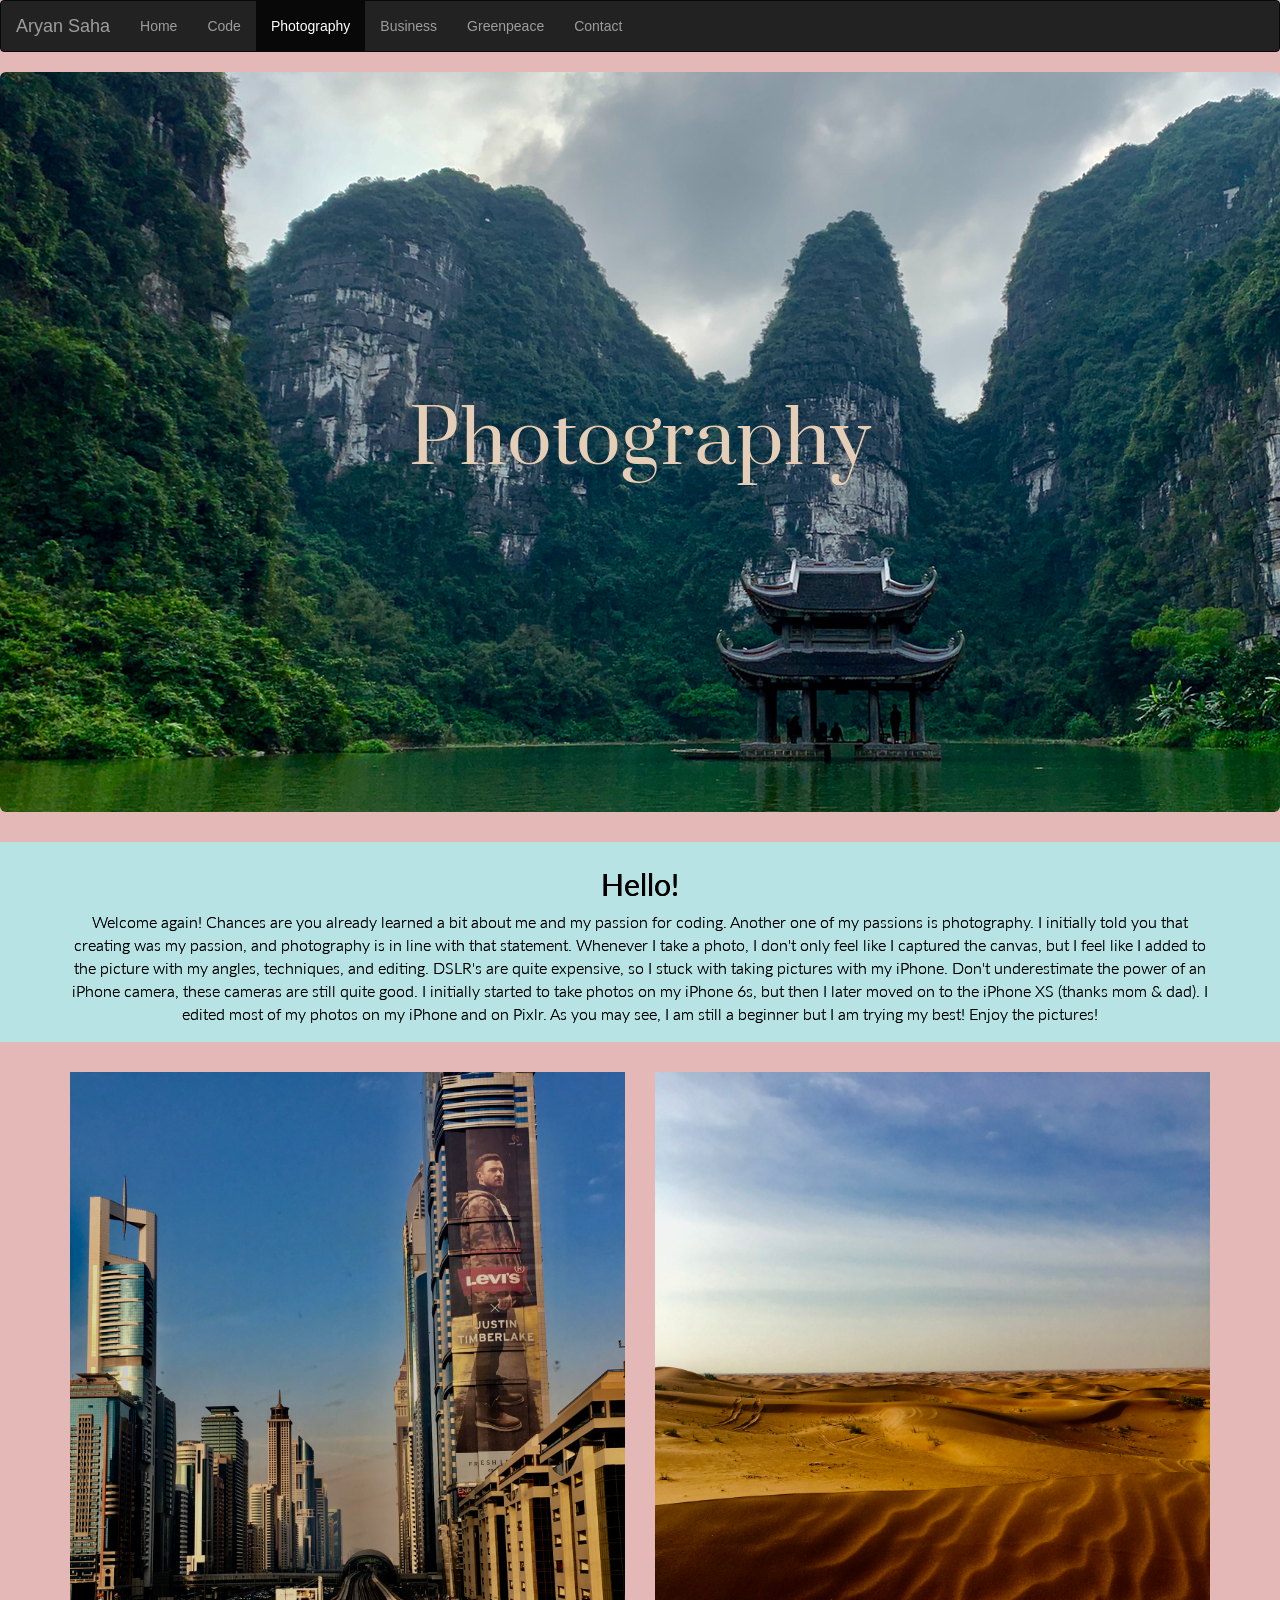
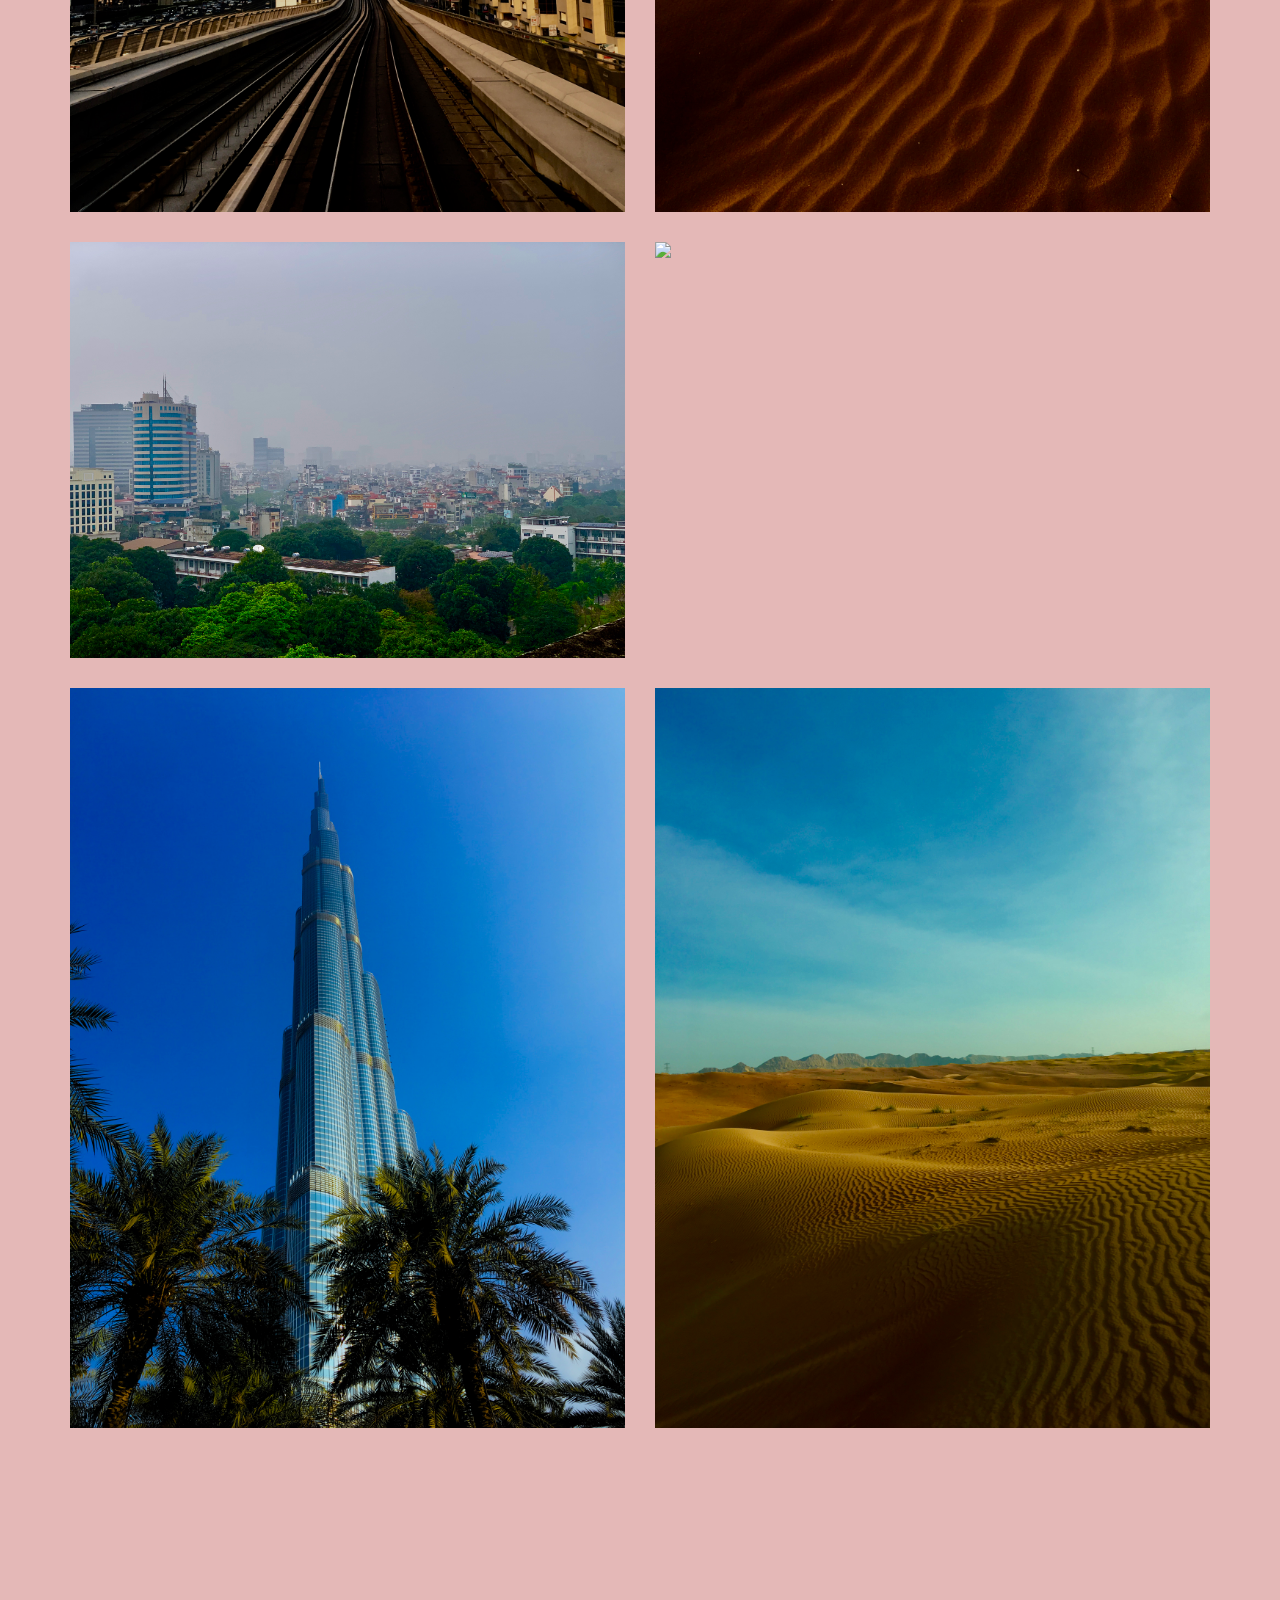
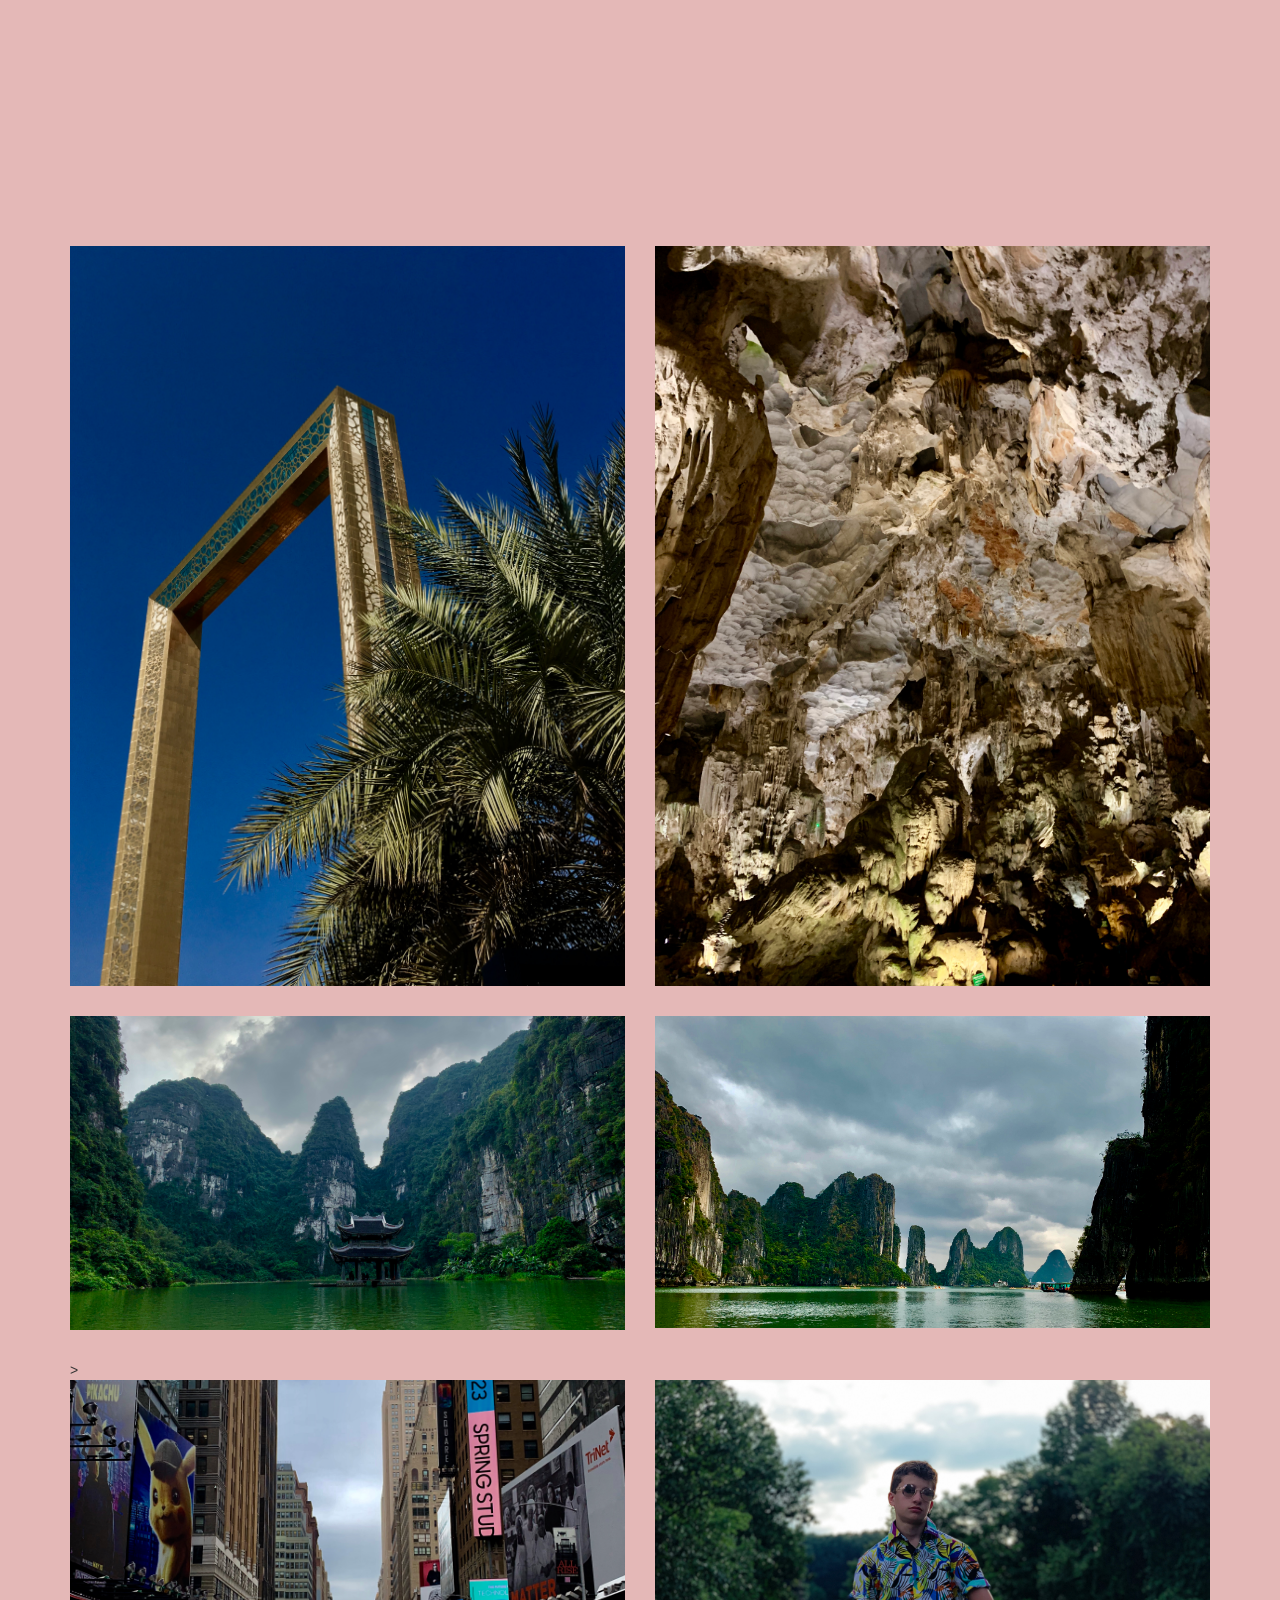
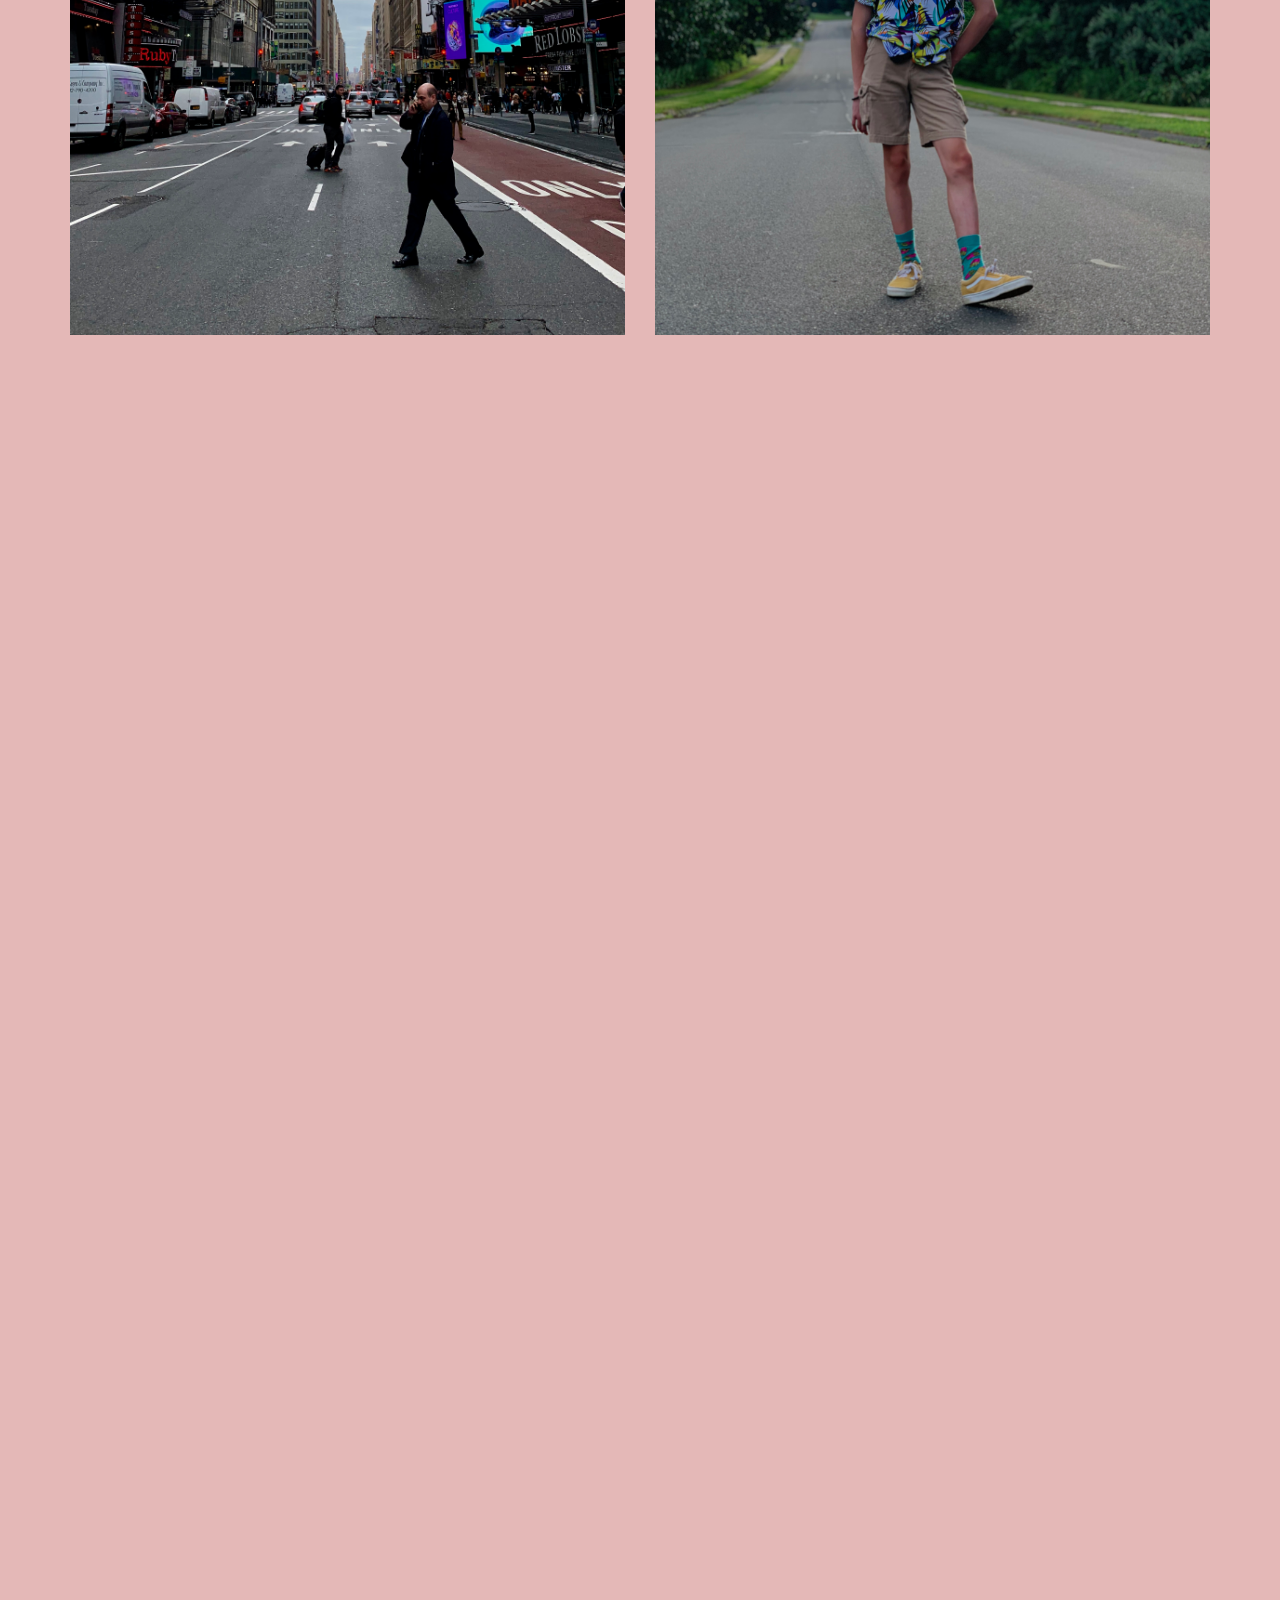
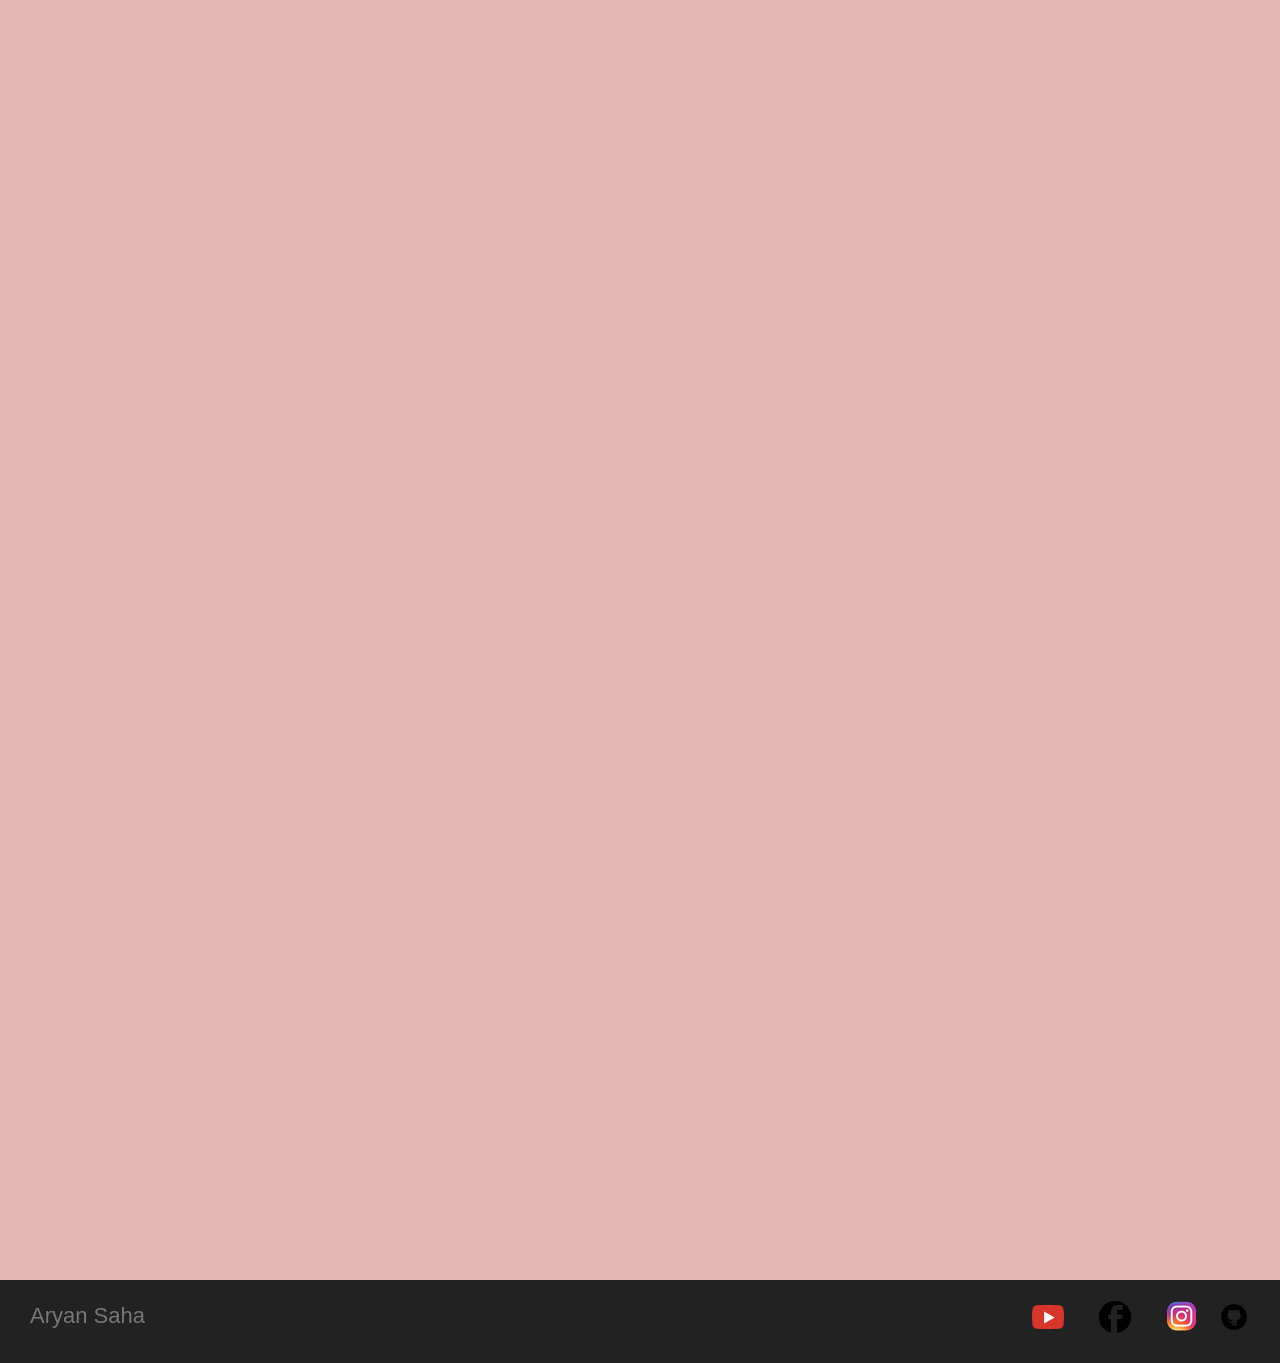
==== photo.html @ c201dd8c "Add files via upload" ====
<!DOCTYPE html>
<html>
<head>
  <link rel="stylesheet" href="https://maxcdn.bootstrapcdn.com/bootstrap/3.3.6/css/bootstrap.min.css" integrity="sha384-1q8mTJOASx8j1Au+a5WDVnPi2lkFfwwEAa8hDDdjZlpLegxhjVME1fgjWPGmkzs7" crossorigin="anonymous">
    <link href='https://fonts.googleapis.com/css?family=Roboto:300,400,700' rel='stylesheet' type='text/css'>
    <link href="https://fonts.googleapis.com/css?family=Lato:300,700|Prata" rel="stylesheet">
  <link rel="stylesheet" type="text/css" href="photo.css">
  <meta charset="utf-8"/>
<link rel="stylesheet" href="animate.css">

</head>
<body>
  <nav class="navbar navbar-inverse">
  <div class="container-fluid">
    <div class="navbar-header">
      <a class="navbar-brand" href="index.html">Aryan Saha</a>
    </div>
    <ul class="nav navbar-nav">
      <li><a href="index.html">Home</a></li>
      <li><a href="code.html">Code</a></li>
      <li class="active"><a href="photo.html">Photography</a></li>
      <li><a href="biz.html">Business</a></li>
      <li><a href="green.html">Greenpeace</a></li>
      <li><a href="contact.html">Contact</a></li>
    </ul>
  </div>
</nav>
<header class="container-fluid">
  <section class="jumbotron row wow fadeIn">
    <div class="container">
    <div class="text-center">
      <h1>Photography</h1>
    </div>
  </div>
  </section>
  <section class="jumbotron2 row wow fadeIn">
    <div class="container">
      <div class="text-center">
        <h2> Hello! </h2>
        <p> Welcome again! Chances are you already learned a bit about me and my passion for coding. Another one of my passions
        is photography. I initially told you that creating was my passion, and photography is in line with that statement.
      Whenever I take a photo, I don't only feel like I captured the canvas, but I feel like I added to the picture with my angles, techniques,
    and editing. DSLR's are quite expensive, so I stuck with taking pictures with my iPhone. Don't underestimate the power of an iPhone camera, these cameras
  are still quite good. I initially started to take photos on my iPhone 6s, but then I later moved on to the iPhone XS (thanks mom & dad). I edited
most of my photos on my iPhone and on Pixlr. As you may see, I am still a beginner but I am trying my best! Enjoy the pictures!</p>
        </div>
      </div>
  </section>



  <section class="container photoGallery ">
    <div class="row">
      <figure class="col-sm-6 wow fadeInLeft">

        <img src="dubaiRailroad.JPG">
      </figure>
      <figure class="col-sm-6 wow fadeInRight">

        <img src="desertSlope.JPG">
      </figure>
    </div>
    <div class="row">
      <figure class="col-sm-6 wow fadeInLeft">

        <img src="hanoiCity.JPG">
      </figure>
      <figure class="col-sm-6 wow fadeInRight">

        <img src="jungleVietnam1.JPG">
      </figure>
    </div>
    <div class="row">
      <figure class="col-sm-6 wow fadeInLeft">
        <img src="goodBurjPalmTree.jpg">
      </figure>
      <figure class="col-sm-6 wow fadeInRight">

        <img src="goodDesert.JPG">
      </figure>
    </div>
    <div class="row">
      <figure class="col-sm-6 wow fadeInLeft">

        <img src="canadaWalkway.JPG">
      </figure>
      <figure class="col-sm-6 wow fadeInRight">

          <img src="newRockyPic.jpg">
      </figure>
    </div>
    <div class="row">
      <figure class="col-sm-6 wow fadeInLeft">

       <img src="hanoiGoodStreet3.png">
      </figure>
      <figure class="col-sm-6 wow fadeInRight">

        <img src="camelFace.JPG ">
      </figure>
    </div>
    <div class="row">
      <figure class="col-sm-6 wow fadeInLeft">

        <img src="shenandoahValley.JPG">
      </figure>
      <figure class="col-sm-6 wow fadeInRight">

        <img src="blueBurj.jpg">
      </figure>
    </div>
    <div class="row">
      <figure class="col-sm-6 wow fadeInLeft">

        <img src="frameDubai.JPG">
      </figure>
      <figure class="col-sm-6 wow fadeInRight">

        <img src="rockVietnam.JPG">
      </figure>
    </div>
    <div class="row">
      <figure class="col-sm-6 wow fadeInLeft">

       <img src="vietnamTemplePic1.png">>
      </figure>
      <figure class="col-sm-6 wow fadeInRight">

        <img src="vietnamWideHalong.jpg">
      </figure>
    </div>
    <div class="row">
      <figure class="col-sm-6 wow fadeInLeft">

        <img src="nycOnePoint.JPG">
      </figure>
      <figure class="col-sm-6 wow fadeInRight">

        <img src="dannyPic.jpg">
      </figure>
    </div>
    <div class="row">
      <figure class="col-sm-12 wow fadeIn">
        <img src="wideCloudMountain.jpg">
      </figure>
    </div>
    <div class="row">
      <figure class="col-sm-12 wow fadeIn">
        <img src="wideMountainRange.jpg">
      </figure>
    </div>
    <div class="row">
      <figure class="col-sm-6 wow fadeInLeft">
        <img src="portraitnRedRock2.jpg">
      </figure>
      <figure class="col-sm-6 wow fadeInRight">
        <img src="portaitTallRedRock.jpeg">
      </figure>
    </div>
    <div class="row">
      <figure class="col-sm-6 wow fadeInLeft">
        <img src="newTallRedBoi.png">
      </figure>
      <figure class="col-sm-6 wow fadeInRight ">
        <img src="portraitRedRock3.jpeg">
      </figure>
    </div>
  </section>
  <footer class="container-fluid row" bottomStuff>

      <p class="col-sm-4"> Aryan Saha </p>
     <ul class="col-sm-8">
    <li class="col-sm-1">

      <a href="https://www.youtube.com/channel/UCiuRVJah9fABhDvqqiFlxOA/featured?view_as=subscriber" target = "_blank">
     <img src="youtube_icon.png" alt = "My Youtube Page" border = "0" />
   </a>
  </li>
    <li class="col-sm-1">

  <a href="https://www.facebook.com/aplusryan12" target = "_blank" >
      <img src="facebook.png" alt = "My Facebook Page" border = "0"/>
  </a>

    </li>
    <li class="col-sm-1">
  <a href="https://www.instagram.com/aryan._.saha/?hl=en" target="_blank" >
      <img src="instagram.png" alt = "My Instagram Page" border = "0"/>
    </a>
    </li>

      <a href="https://github.com/aplusryan" target = "_blank">
        <img src="githubSmallFooterPic.png"  alt = "My GitHub Page" border = "0"/>
      </a>
    <li>
  </li>

  </ul>

  </footer>
</header>




</body>
<script src="js/wow.min.js"></script>
              <script>
              new WOW().init();
              </script>





</html>
---- photo.css ----
.jumbotron {
  margin-top: 0;
  padding-right: 0;
  display: flex;
  align-items: center;
  background-image: url('v2PhotoBanner.png');
  background-size: cover;
  color: #ffffff;
  height: 740px;
  text-shadow: 0.25px 0.25px 0.25px #000000;

}

.jumbotron h1 {
  font-family: 'Prata', serif;
  font-size: 74px;
  font-weight: 400;
  margin: 0;
  color: #e4ceb7;
}

body{
  background-color: #e4b8b7;
}

.jumbotron2 {

  padding-right: 0;
  display: flex;
  align-items: center;
  background-size: cover;
  background-color: #b7e3e4;
  color: #787777;
  height: 200px;
  text-shadow: 0.25px 0.25px 0.25px #000000;

}




.jumbotron2 {
  font-family: 'Lato', sans-serif;
font-weight: 300;
font-size: 16px;
padding: 10px;
color:#000000;
}

.photoGallery {
  margin-top: 3rem;
  margin-bottom: 3rem;
}
section .row img {
  margin: 0 0 30px;
  width: 100%;
}

footer {
  margin-left: 3rem;
  margin-right: 3rem;
  margin-top: 3rem;
  font-size: 22px;
  padding: 20px 0;
  background-color: #222222;
  color: #787777;
}

footer .col-sm-8 {
  display: flex;
  justify-content: flex-end;
}

footer ul {
  list-style: none;
}

footer li img {
  width: 32px;
  height: 32px;
}
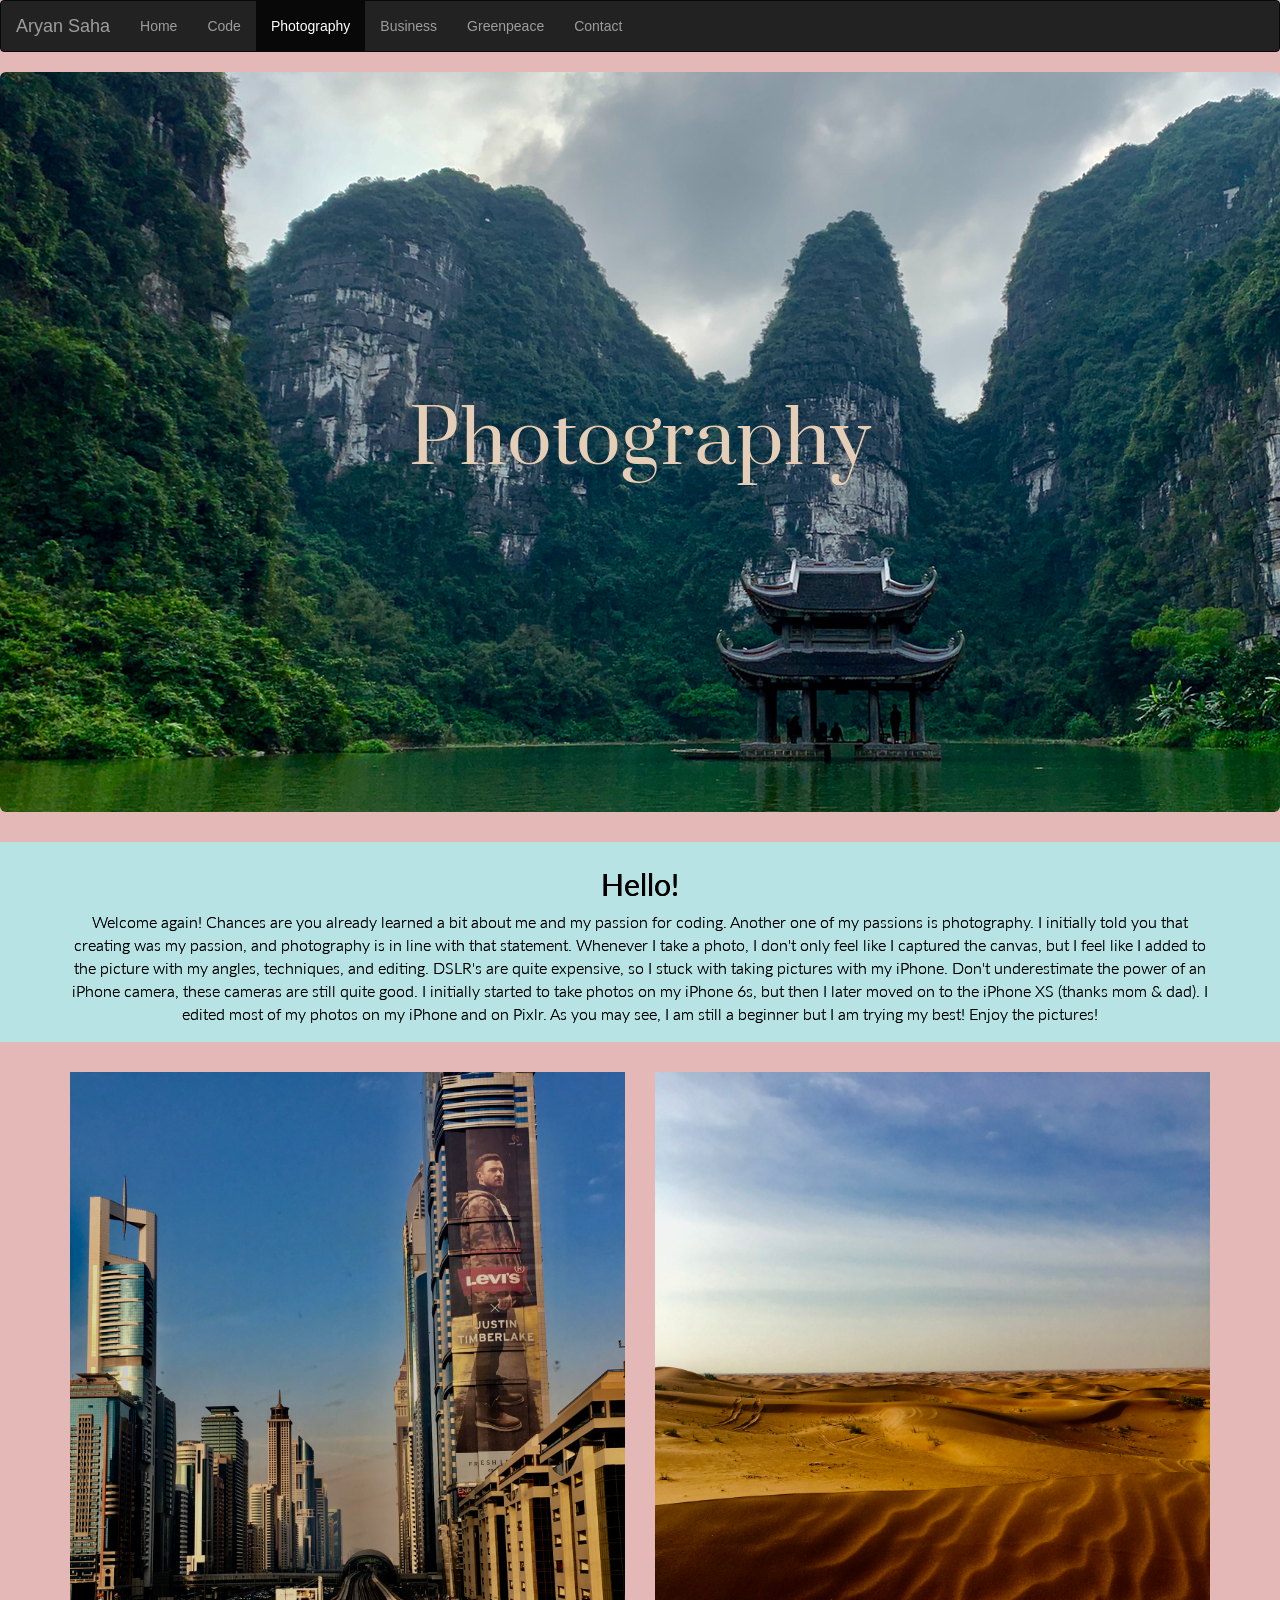
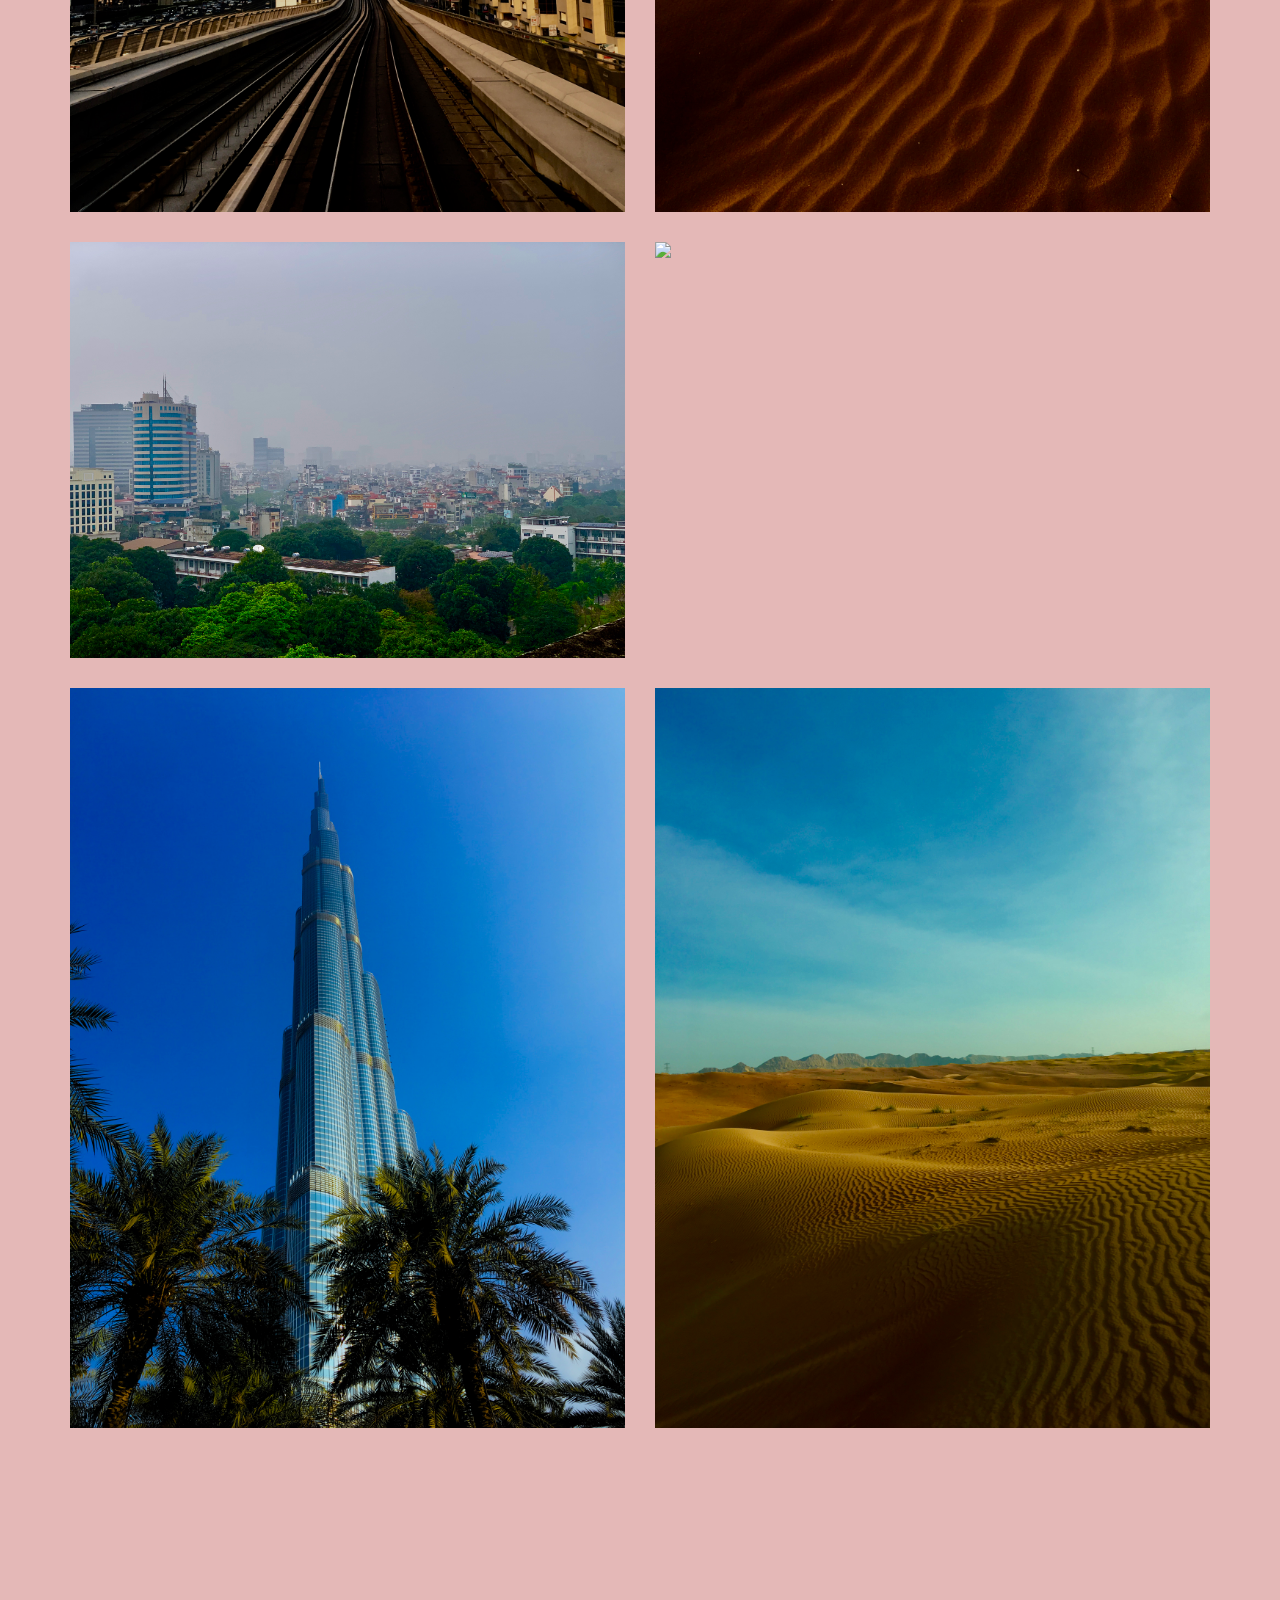
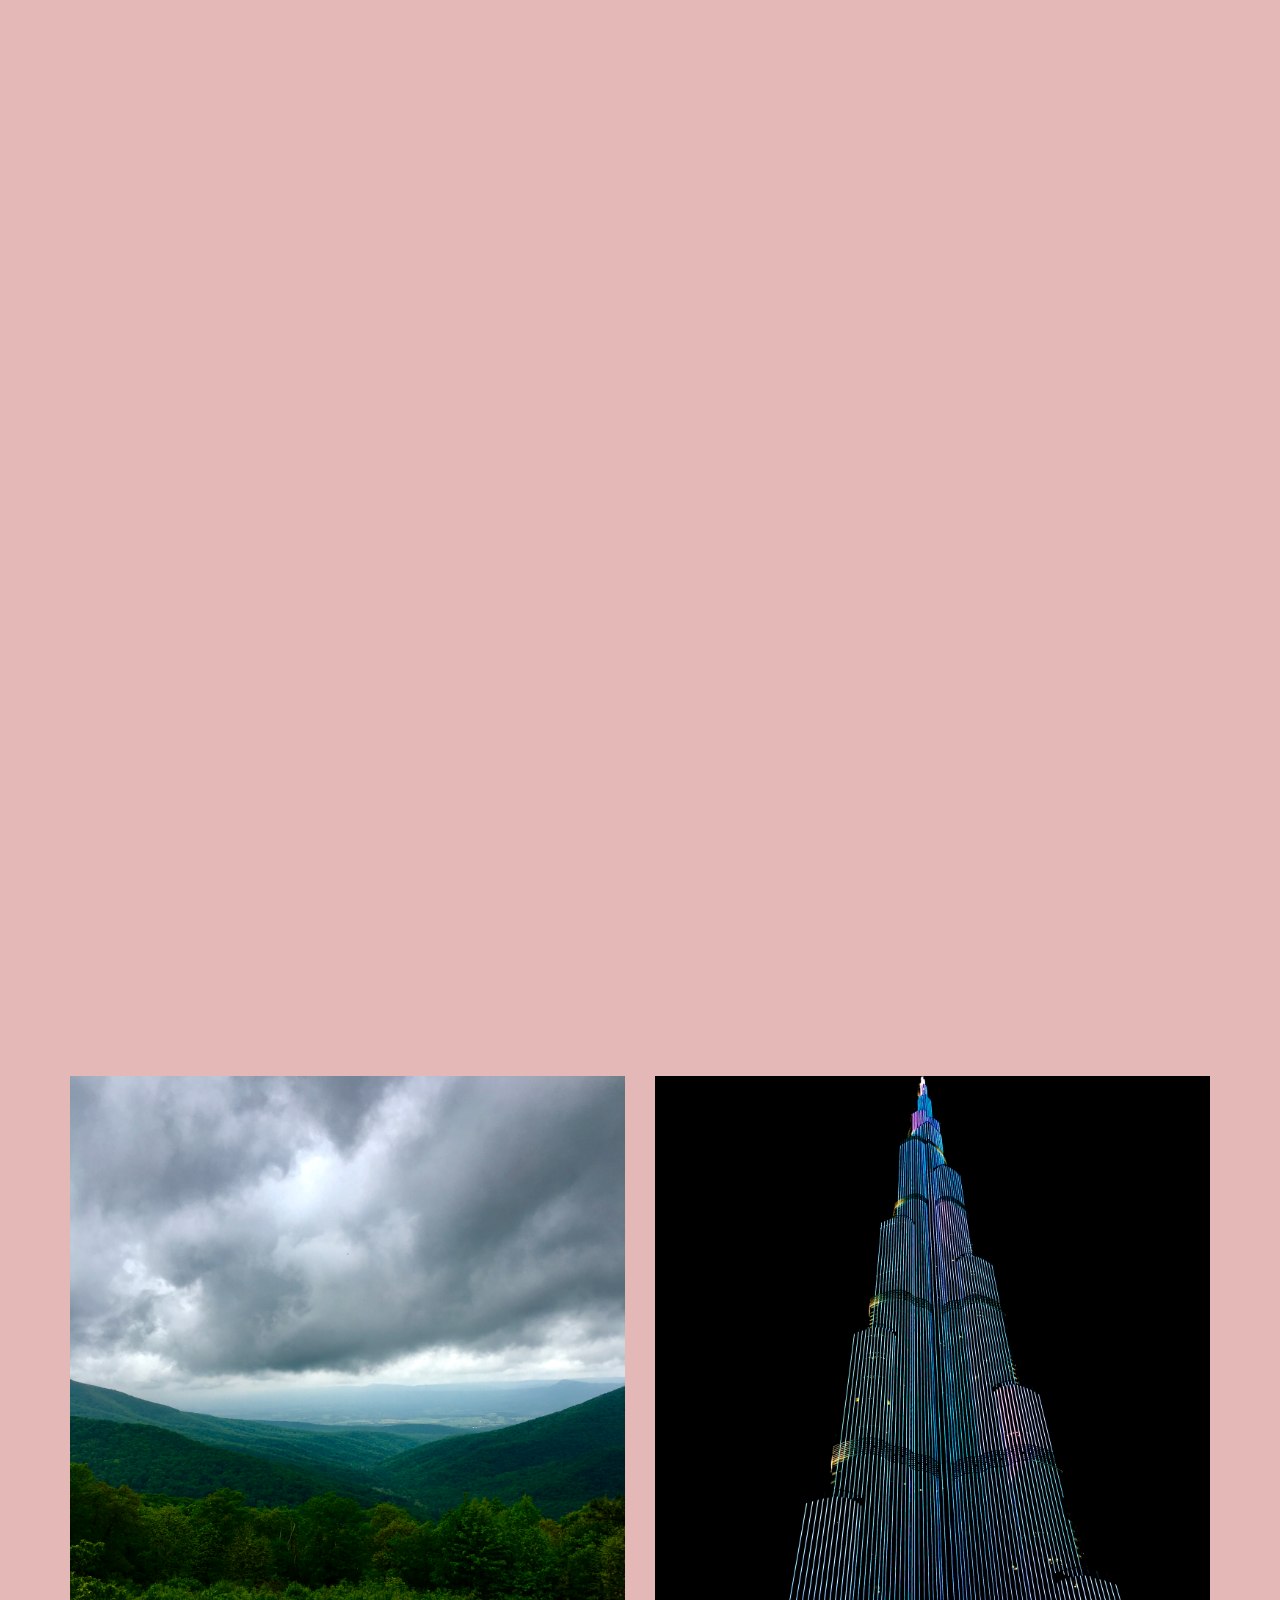
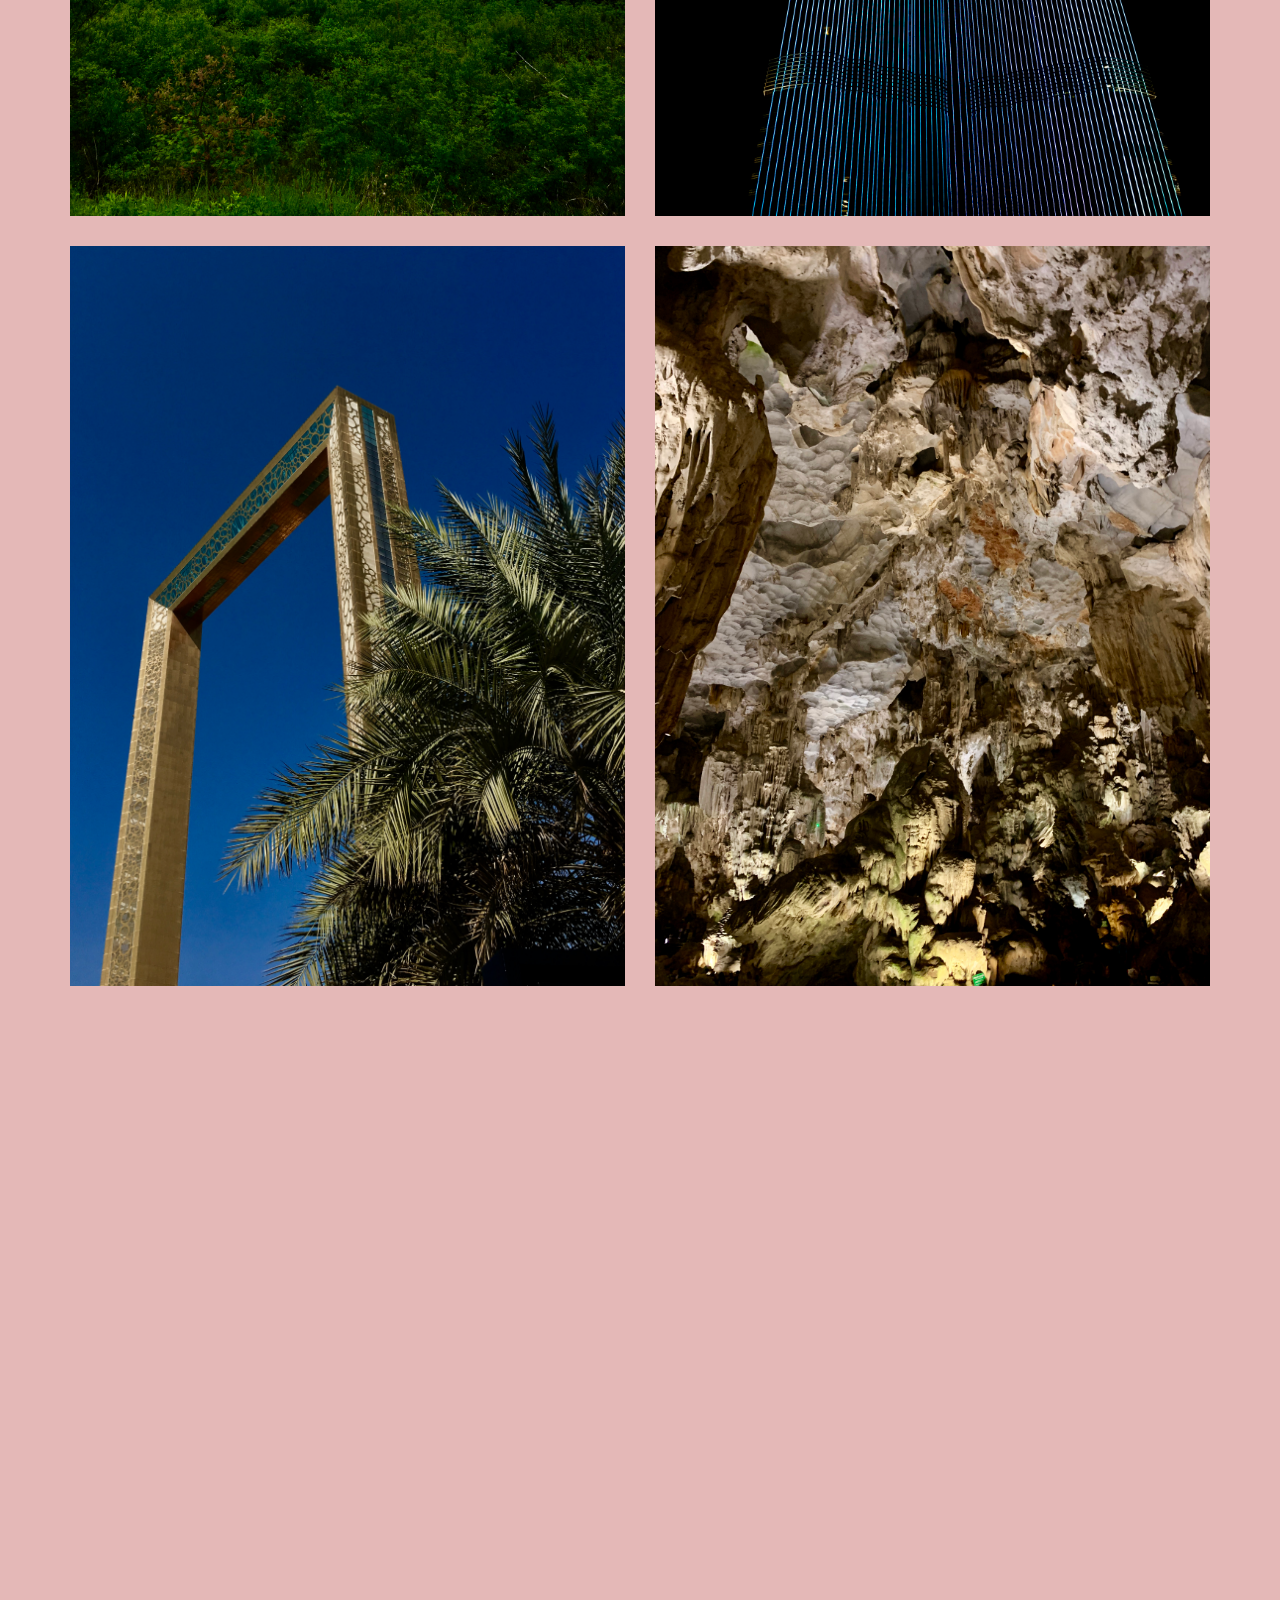
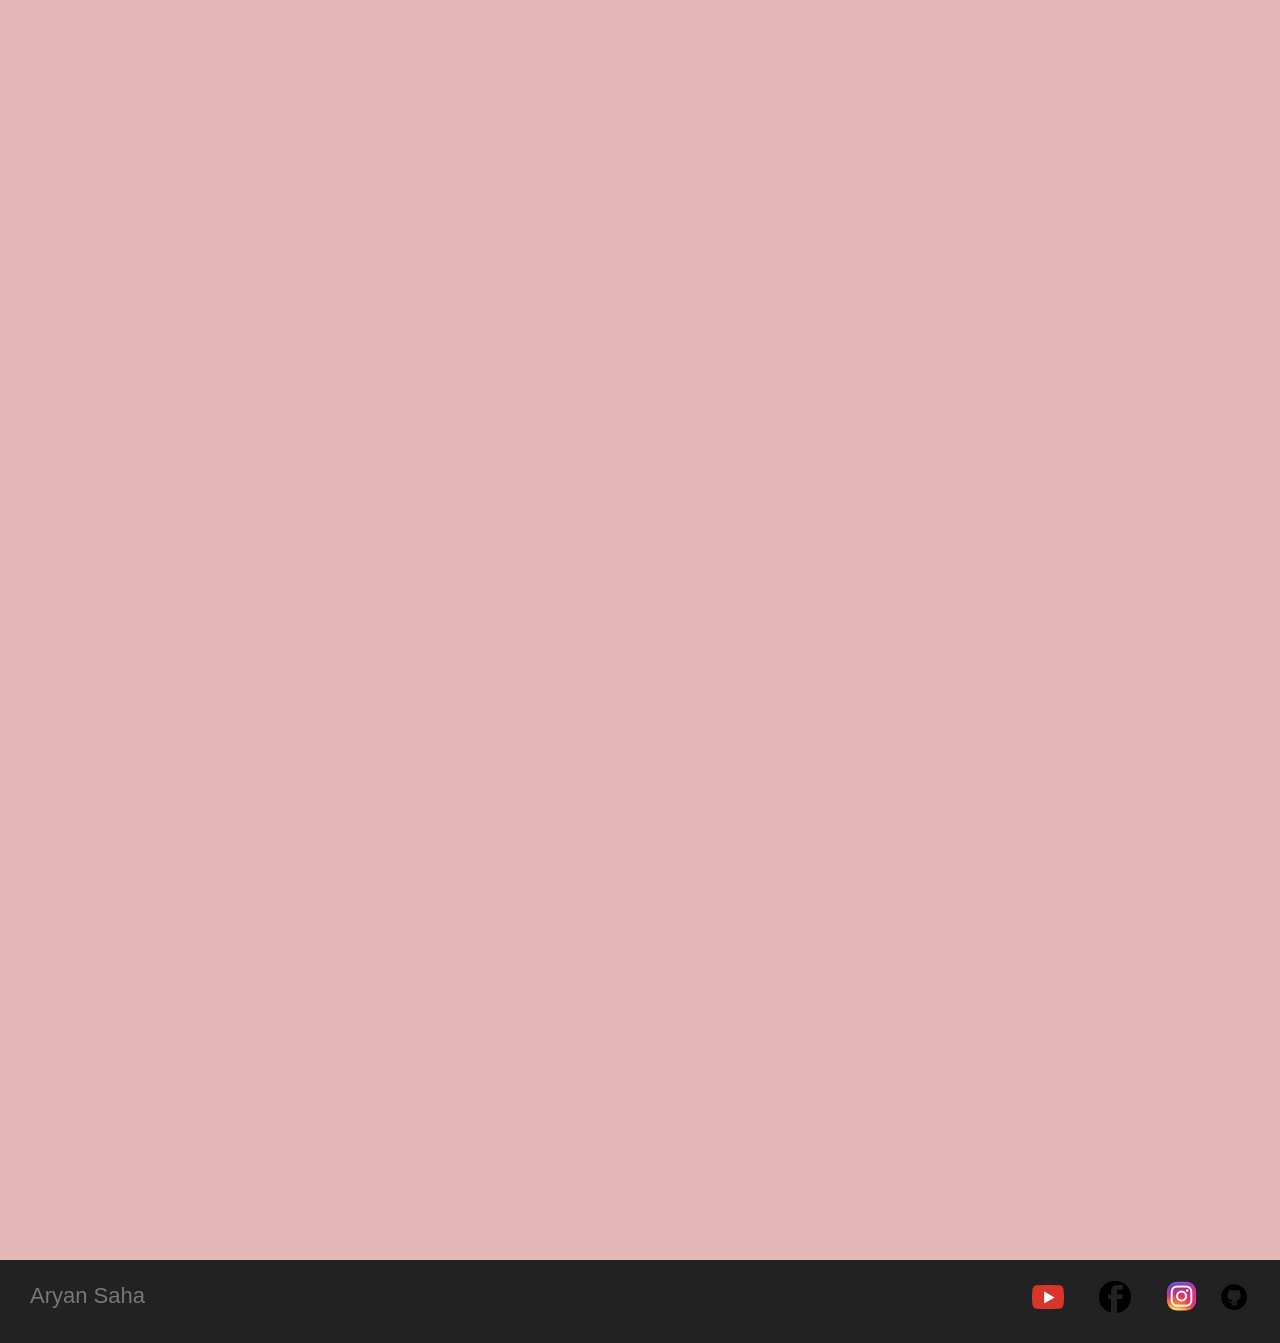
==== commit 7af0f5a5: "Add files via upload" ====
--- a/photo.html
+++ b/photo.html
@@ -122,7 +122,7 @@
     <div class="row">
       <figure class="col-sm-6 wow fadeInLeft">
 
-       <img src="vietnamTemplePic1.png">>
+       <img src="vietnamTemplePic1.png">
       </figure>
       <figure class="col-sm-6 wow fadeInRight">
 
